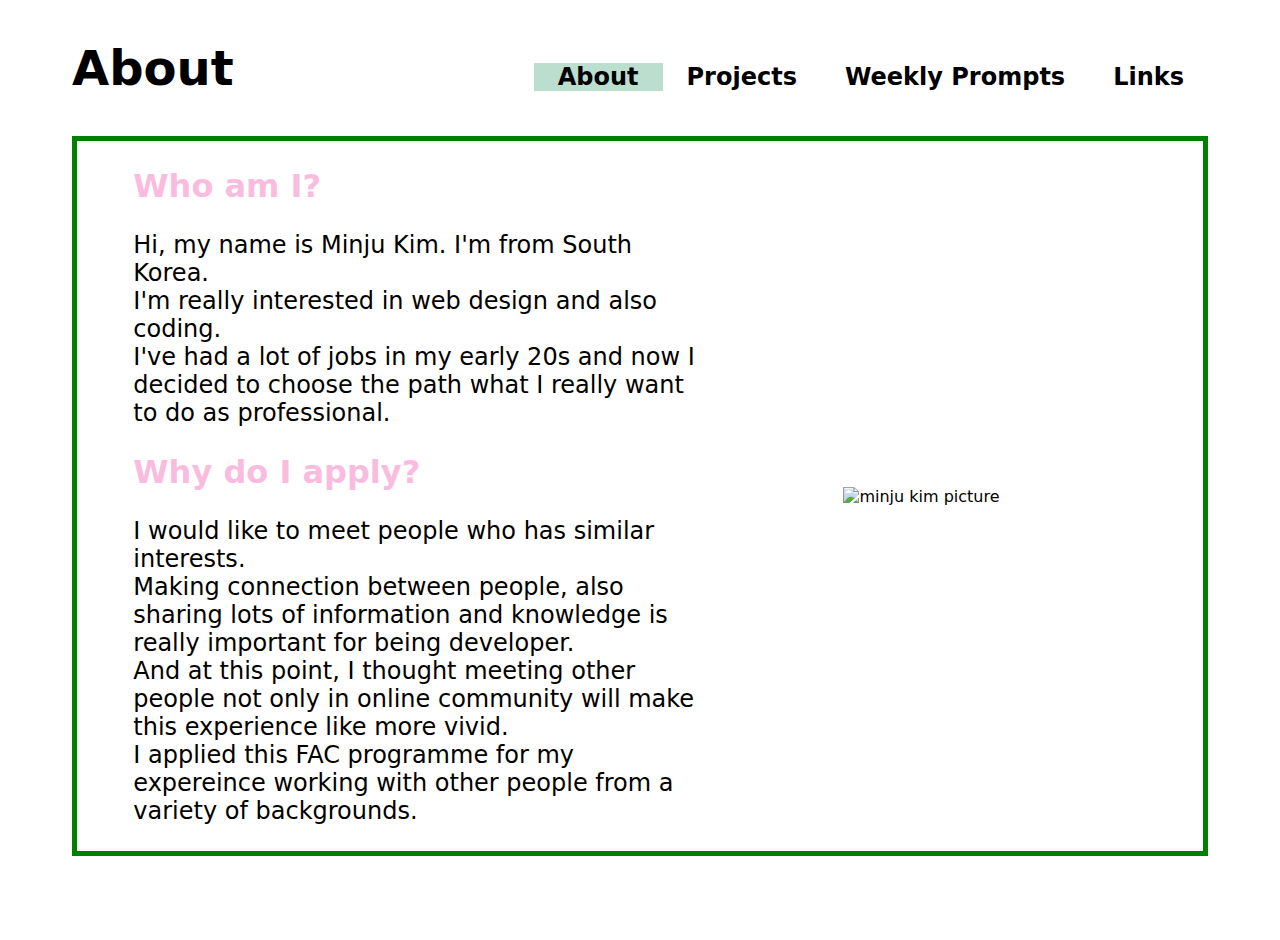
==== about.html @ cafdba71 "set up the slide.js" ====
<!DOCTYPE html>
<html lang="en">
  <head>
    <meta charset="UTF-8" />
    <meta http-equiv="X-UA-Compatible" content="IE=edge" />
    <meta name="viewport" content="width=device-width, initial-scale=1.0" />
    <title>Document</title>
    <link rel="stylesheet" href="css/style.css" />
    <link rel="stylesheet" href="css/aboutStyle.css" />
  </head>
  <body>
    <section class="white-board">
      <header>
        <h3>About</h3>
        <nav>
          <ul>
            <li><a href="about.html">About</a></li>
            <li><a href="projects.html">Projects</a></li>
            <li><a href="weeklyPrompts.html">Weekly Prompts</a></li>
            <li><a href="links.html">Links</a></li>
          </ul>
        </nav>
      </header>

      <div class="container">
        <div class="introduction">
          <h5>Who am I?</h5>
          <p>
            Hi, my name is Minju Kim. I'm from South Korea. <br />
            I'm really interested in web design and also coding. <br />
            I've had a lot of jobs in my early 20s and now I decided to choose
            the path what I really want to do as professional.<br />
          </p>
          <h5>Why do I apply?</h5>
          <p>
            I would like to meet people who has similar interests.
            <br>
            Making connection between people, also sharing lots of information and knowledge is really important for being developer. 
            <br>
            And at this point, I thought meeting other people not only in online community will make this experience like more vivid.
            <br>
            I applied this FAC programme for my expereince working with other people from a variety of backgrounds.
          </p>
        </div>
        <div class="selfie">
          <img src="image/minju.png" alt="minju kim picture" />
        </div>
      </div>
    </section>

    <script src="js/script.js"></script>
  </body>
  </body>
</html>
---- css/style.css ----
* {
  padding: 0;
  margin: 0;
  box-sizing: border-box;
}
html {
  font-family: Pretendard, -apple-system, BlinkMacSystemFont, system-ui, Roboto,
    "Helvetica Neue", "Segoe UI", "Apple SD Gothic Neo", "Noto Sans KR",
    "Malgun Gothic", sans-serif;
  font-size: 100%;
}
.white-board {
  height: 100vh;
  /* display: flex;
  flex-flow: column nowrap;
  justify-content: space-evenly;
  padding: 0 2em; */
}
header {
  /* border: 5px solid green; */
  display: flex;
  flex-flow: row nowrap;
  justify-content: space-between;
  align-items: baseline;
  margin: 2.5em 4.5em;
}
h3 {
  font-size: 3em;
  /* color: #bbdecf; */
}
nav {
  /* border: 5px solid green; */
  font-size: 1.5em;
  font-weight: 600;
}
ul {
  display: flex;
  flex-flow: row nowrap;
  justify-content: flex-end;
  list-style-type: none;
  text-align: center;
}
ul > li > a {
  text-decoration: none;
  color: #000000;
}
ul > li {
  padding: 0 1em;
}
.container {
  border: 5px solid green;
  height: 80vh;
  margin: 0.5em 4.5em;
}
---- css/aboutStyle.css ----
/* inside */
.container {
  display: flex;
  flex-flow: row nowrap;
  justify-content: center;
}
.container > .introduction {
  /* border: 5px solid green; */
  width: 50%;
  display: flex;
  flex-flow: column nowrap;
  justify-content: space-evenly;
}
.container > .introduction > h5 {
  font-size: 2em;
  color: #fabcde;
}
.container > .introduction > p {
  font-size: 1.5em;
}
.container > .selfie {
  /* border: 5px solid green; */
  width: 40%;
  display: flex;
  flex-flow: column nowrap;
  justify-content: center;
  align-items: center;
}
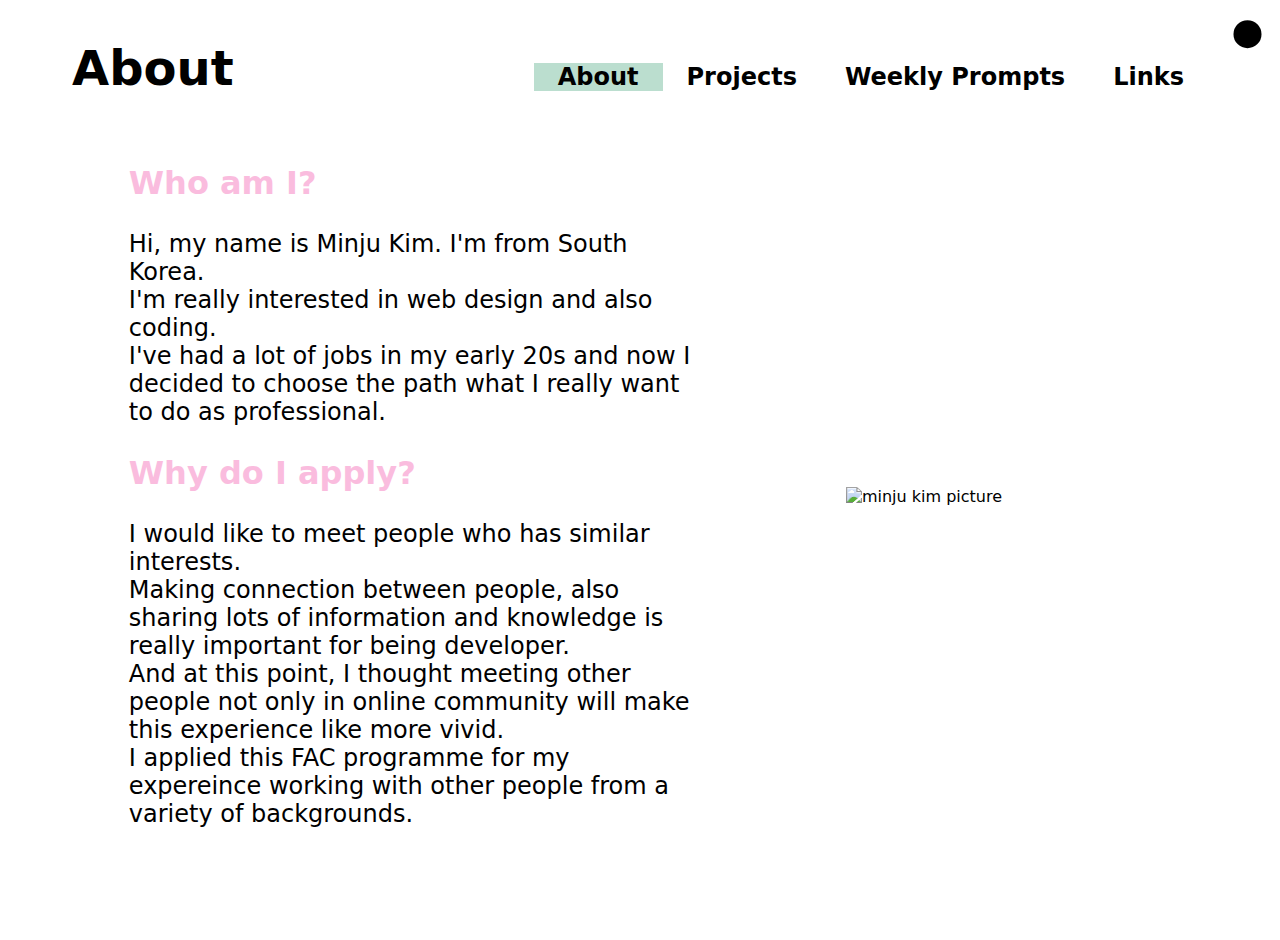
==== commit 85210d44: "added dark light theme button" ====
--- a/about.html
+++ b/about.html
@@ -9,6 +9,9 @@
     <link rel="stylesheet" href="css/aboutStyle.css" />
   </head>
   <body>
+    <span class="theme light hidden">🌞</span>
+    <span class="theme dark">🌑</span>
+
     <section class="white-board">
       <header>
         <h3>About</h3>
--- a/css/style.css
+++ b/css/style.css
@@ -10,6 +10,7 @@
   font-size: 100%;
 }
 .white-board {
+  /* border: 5px solid green; */
   height: 100vh;
   /* display: flex;
   flex-flow: column nowrap;
@@ -17,7 +18,6 @@
   padding: 0 2em; */
 }
 header {
-  /* border: 5px solid green; */
   display: flex;
   flex-flow: row nowrap;
   justify-content: space-between;
@@ -48,7 +48,23 @@
   padding: 0 1em;
 }
 .container {
-  border: 5px solid green;
+  /* border: 5px solid green; */
   height: 80vh;
   margin: 0.5em 4.5em;
 }
+.theme {
+  position: fixed;
+  top: 0;
+  padding: 0.5em;
+  font-size: 2em;
+  cursor: pointer;
+}
+.dark {
+  right: 0;
+}
+.light {
+  left: 0;
+}
+.hidden {
+  display: none;
+}
